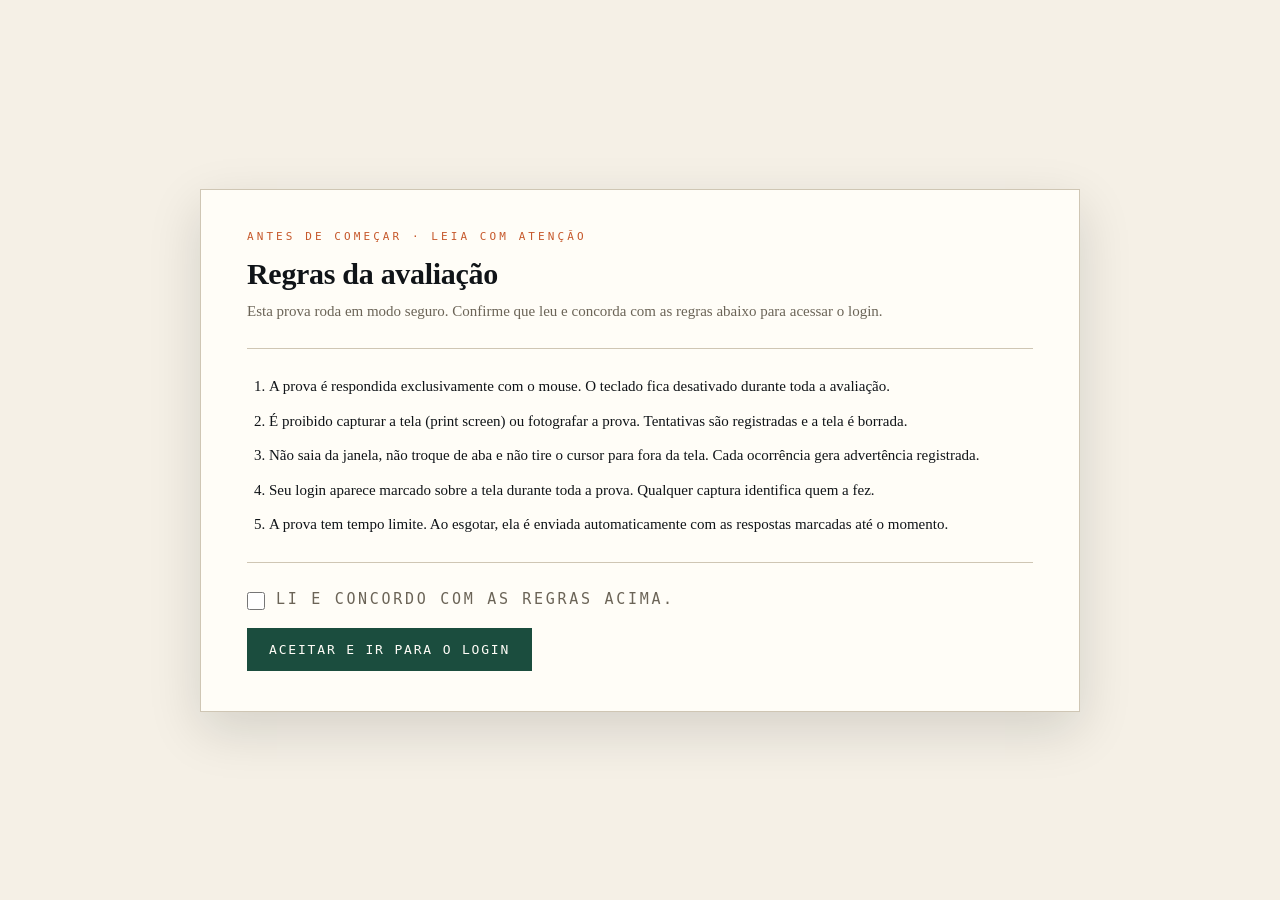
==== index.html @ bd44146a "Publica o sistema de prova online com backend FastAPI e front em Docker. Inclui sorteio individual d" ====
<!DOCTYPE html>
<html lang="pt-BR">
<head>
<meta charset="UTF-8">
<meta name="viewport" content="width=device-width, initial-scale=1.0">
<title>Prova de Algoritmos e Reconhecimento de Padrões</title>
<link rel="stylesheet" href="./styles/main.css">
</head>
<body>

<div class="wrap" id="screen-rules">
  <div class="card"><div class="pad">
    <div class="eyebrow">Antes de começar · leia com atenção</div>
    <h1>Regras da avaliação</h1>
    <p class="sub">Esta prova roda em modo seguro. Confirme que leu e concorda com as regras abaixo para acessar o login.</p>
    <div class="rule"></div>
    <ol id="rules-list" class="rules"></ol>
    <div class="rule"></div>
    <label class="accept" id="accept-row">
      <input type="checkbox" id="accept-check">
      <span>Li e concordo com as regras acima.</span>
    </label>
    <div class="row" style="margin-top:18px">
      <button class="btn" id="btn-accept" disabled>Aceitar e ir para o login</button>
    </div>
  </div></div>
</div>

<div class="wrap hide" id="screen-login">
  <div class="card"><div class="pad">
    <div class="eyebrow">Avaliação · Modo Seguro</div>
    <h1>Prova de Algoritmos<br>e Reconhecimento de Padrões</h1>
    <p class="sub">20 questões objetivas, sorteadas individualmente. Entre com login e senha. A prova só pode ser respondida com o mouse.</p>
    <div class="rule"></div>
    <div class="field"><label for="login">Login</label><input type="text" id="login" autocomplete="off" spellcheck="false"></div>
    <div class="field"><label for="senha">Senha</label><input type="password" id="senha" autocomplete="off"></div>
    <div class="row">
      <button class="btn" id="btn-entrar">Iniciar prova</button>
      <button class="btn alt" id="btn-admin">Área do professor</button>
    </div>
    <div class="err" id="login-err"></div>
    <div class="hint" id="login-hint">Aguardando carregamento da lista de estudantes pelo professor.</div>
  </div></div>
</div>

<div class="wrap hide" id="screen-admin">
  <div class="card"><div class="pad">
    <div class="eyebrow">Área do professor</div>
    <h1>Configuração da prova</h1>
    <p class="sub">Carregue a lista de estudantes (CSV) e, ao fim da aplicação, baixe o gabarito e os resultados consolidados.</p>
    <div class="rule"></div>
    <h2>1. Parâmetros da prova</h2>
    <p class="hint">Defina antes de aplicar. Valem para todos os estudantes; cada um recebe um sorteio diferente das mesmas questões.</p>
    <div class="row" style="margin-top:14px; align-items:flex-end; gap:20px">
      <div class="field" style="margin-bottom:0">
        <label for="cfg-questions">Quantidade de questões</label>
        <input type="number" id="cfg-questions" min="5" step="1" style="width:140px">
        <span class="hint" id="cfg-questions-range"></span>
      </div>
      <div class="field" style="margin-bottom:0">
        <label for="cfg-minutes">Tempo (minutos)</label>
        <input type="number" id="cfg-minutes" min="5" step="1" style="width:140px">
      </div>
      <button class="btn" id="btn-save-config">Salvar parâmetros</button>
    </div>
    <div class="err" id="cfg-err"></div>
    <p class="hint" id="cfg-current"></p>

    <div class="rule"></div>
    <h2>2. Lista de estudantes</h2>
    <p class="hint">Formato do CSV: duas colunas <span class="pill">login,senha</span>, uma linha por estudante (até 40). Cabeçalho opcional.</p>
    <div class="field" style="margin-top:14px">
      <button class="btn alt" id="btn-pick-csv">Selecionar arquivo CSV</button>
      <input type="file" id="csv-input" accept=".csv,text/csv" class="hide">
      <span class="pill" id="csv-status" style="margin-left:10px">nenhum arquivo</span>
    </div>
    <p class="hint">Sem arquivo, o sistema usa uma lista de teste (<span class="pill">aluno01 / 123</span> … <span class="pill">aluno40 / 123</span>).</p>
    <div class="rule"></div>
    <h2>3. Gabarito e resultados</h2>
    <p class="hint">O gabarito comentado fica só aqui. Os resultados aparecem conforme os estudantes finalizam.</p>
    <div class="row" style="margin-top:14px">
      <button class="btn" id="btn-export">Baixar resultados (CSV)</button>
      <button class="btn alt" id="btn-gabarito">Ver gabarito comentado</button>
      <button class="btn alt warn" id="btn-clear">Apagar resultados</button>
    </div>
    <div id="results-box"></div>
    <div class="rule"></div>
    <button class="btn alt" id="btn-admin-back">Voltar ao login</button>
  </div></div>
</div>

<div class="wrap hide" id="screen-gab">
  <div class="card"><div class="pad">
    <div class="eyebrow">Confidencial · professor</div>
    <h1>Gabarito comentado</h1>
    <p class="sub">Banco completo de questões com resposta correta e justificativa.</p>
    <div class="rule"></div>
    <div id="gab-list"></div>
    <div class="rule"></div>
    <button class="btn alt" id="btn-gab-back">Voltar</button>
  </div></div>
</div>

<div class="hide" id="screen-exam">
  <div class="topbar"><span id="exam-who">—</span><span class="timer" id="exam-timer">02:00:00</span></div>
  <div class="watermark" id="watermark" aria-hidden="true"></div>
  <div class="veil" id="veil" aria-hidden="true"><div class="veil-msg" id="veil-msg">Tela protegida</div></div>
  <div class="examwrap" id="exam-scroll"></div>
  <div class="progress">
    <span class="pcount" id="exam-progress">0 / 20 respondidas</span>
    <button class="btn warn" id="btn-finish">Finalizar e enviar</button>
  </div>
</div>

<div class="wrap hide" id="screen-done">
  <div class="card"><div class="pad" style="text-align:center">
    <div class="eyebrow">Prova enviada</div>
    <h1>Respostas registradas</h1>
    <p class="sub" id="done-msg">Sua prova foi enviada com sucesso.</p>
    <div class="rule"></div>
    <div class="scorebig" id="done-score">—</div>
    <p class="hint" id="done-detail"></p>
    <div class="rule"></div>
    <button class="btn alt" id="btn-done-back">Sair</button>
  </div></div>
</div>

<div class="overlay" id="overlay">
  <div class="inner">
    <h2 id="ov-title">Atenção</h2>
    <p id="ov-msg"></p>
    <button class="btn warn" id="ov-resume">Voltar à prova</button>
  </div>
</div>

<script type="module" src="./src/main.js"></script>
</body>
</html>
---- styles/main.css ----
:root{
  --ink:#101418; --paper:#f5f0e6; --line:#cfc6b4;
  --accent:#1b4d3e; --accent2:#c6582b; --warn:#a01b1b;
  --soft:#e7e0d0; --muted:#6b6457;
}
*{box-sizing:border-box;margin:0;padding:0}
html,body{height:100%}
body{
  font-family:"Iowan Old Style","Palatino Linotype",Georgia,serif;
  background:var(--paper); color:var(--ink);
  -webkit-user-select:none; user-select:none; overflow:hidden;
}
.wrap{height:100vh; display:flex; align-items:center; justify-content:center; padding:24px}
.card{background:#fffdf7; border:1px solid var(--line); width:min(880px,100%);
  max-height:92vh; overflow:auto; box-shadow:0 18px 50px rgba(16,20,24,.14)}
.pad{padding:40px 46px}
.eyebrow{font-family:"DejaVu Sans Mono",ui-monospace,monospace; font-size:11px;
  letter-spacing:.28em; text-transform:uppercase; color:var(--accent2); margin-bottom:14px}
h1{font-size:30px; line-height:1.1; font-weight:700; letter-spacing:-.01em}
h2{font-size:20px; font-weight:700; margin-bottom:6px}
p.sub{color:var(--muted); margin-top:10px; font-size:15px; line-height:1.5}
.rule{height:1px; background:var(--line); margin:26px 0}
label{display:block; font-family:"DejaVu Sans Mono",monospace; font-size:11px;
  letter-spacing:.18em; text-transform:uppercase; color:var(--muted); margin:0 0 7px}
input[type=text],input[type=password],input[type=number]{width:100%; padding:13px 14px; border:1px solid var(--line);
  background:#fffdf7; font-size:16px; font-family:inherit; color:var(--ink)}
input:focus{outline:2px solid var(--accent); outline-offset:-1px}
.field{margin-bottom:18px}
.btn{appearance:none; border:none; cursor:pointer; font-family:"DejaVu Sans Mono",monospace;
  font-size:13px; letter-spacing:.14em; text-transform:uppercase; padding:14px 22px;
  background:var(--accent); color:#fffdf7}
.btn:hover{background:#143a2f}
.btn.alt{background:transparent; color:var(--accent); border:1px solid var(--accent)}
.btn.alt:hover{background:var(--soft)}
.btn.warn{background:var(--accent2)} .btn.warn:hover{background:#a8431d}
.err{color:var(--warn); font-size:14px; margin-top:6px; min-height:18px}
.hint{font-size:13px; color:var(--muted); margin-top:8px; line-height:1.5}
.row{display:flex; gap:12px; flex-wrap:wrap; align-items:center}
.topbar{position:fixed; top:0; left:0; right:0; display:flex; justify-content:space-between;
  align-items:center; padding:10px 20px; background:var(--accent); color:#fffdf7;
  font-family:"DejaVu Sans Mono",monospace; font-size:12px; letter-spacing:.06em; z-index:50}
.timer{font-size:15px; font-weight:700; letter-spacing:.08em}
.timer.low{color:#ffd2c2}
.examwrap{height:100vh; padding:56px 24px 84px; overflow:auto}
.qcard{background:#fffdf7; border:1px solid var(--line); width:min(820px,100%);
  margin:0 auto 20px; padding:30px 34px}
.qnum{font-family:"DejaVu Sans Mono",monospace; font-size:11px; letter-spacing:.22em;
  text-transform:uppercase; color:var(--accent2); margin-bottom:12px}
.qtext{font-size:18px; line-height:1.45; margin-bottom:20px}
.opt{display:flex; gap:13px; align-items:flex-start; padding:13px 15px; border:1px solid var(--line);
  margin-bottom:10px; cursor:pointer; background:#fffdf7; transition:background .12s}
.opt:hover{background:var(--soft)}
.opt.sel{border-color:var(--accent); background:#eef4f0; box-shadow:inset 3px 0 0 var(--accent)}
.mark{flex:0 0 auto; width:24px; height:24px; border:1px solid var(--line); border-radius:50%;
  display:flex; align-items:center; justify-content:center;
  font-family:"DejaVu Sans Mono",monospace; font-size:12px; margin-top:1px}
.opt.sel .mark{background:var(--accent); color:#fffdf7; border-color:var(--accent)}
.otext{font-size:16px; line-height:1.4}
.progress{position:fixed; bottom:0; left:0; right:0; background:#fffdf7; border-top:1px solid var(--line);
  padding:14px 24px; display:flex; justify-content:space-between; align-items:center; z-index:40}
.pcount{font-family:"DejaVu Sans Mono",monospace; font-size:13px; color:var(--muted)}
.overlay{position:fixed; inset:0; background:rgba(16,20,24,.92); color:#fffdf7; z-index:100;
  display:none; align-items:center; justify-content:center; text-align:center; padding:30px}
.overlay.show{display:flex}
.overlay .inner{max-width:460px}
.overlay h2{color:#fffdf7; font-size:24px}
.overlay p{margin:14px 0 22px; line-height:1.6; color:#e7e0d0}
table{width:100%; border-collapse:collapse; font-size:14px; margin-top:14px}
th,td{border:1px solid var(--line); padding:8px 10px; text-align:left}
th{background:var(--soft); font-family:"DejaVu Sans Mono",monospace; font-size:11px;
  letter-spacing:.1em; text-transform:uppercase}
.pill{display:inline-block; font-family:"DejaVu Sans Mono",monospace; font-size:11px;
  padding:3px 9px; background:var(--soft); letter-spacing:.08em}
.hide{display:none!important}
.scorebig{font-size:54px; font-weight:700; color:var(--accent); letter-spacing:-.02em}

/* Tela de regras */
.rules{margin:4px 0 0; padding-left:22px}
.rules li{font-size:15px; line-height:1.5; margin-bottom:12px; color:var(--ink)}
.accept{display:flex; gap:11px; align-items:flex-start; cursor:pointer; font-size:15px; line-height:1.4}
.accept input{margin-top:3px; width:18px; height:18px; cursor:pointer; accent-color:var(--accent)}

/* Marca d'água com o login, repetida sobre a prova */
.watermark{position:fixed; inset:0; z-index:30; pointer-events:none;
  display:flex; flex-wrap:wrap; align-content:center; justify-content:center;
  gap:64px 80px; overflow:hidden; transform:rotate(-28deg) scale(1.4);
  opacity:.10; mix-blend-mode:multiply}
.watermark span{font-family:"DejaVu Sans Mono",monospace; font-size:18px;
  letter-spacing:.18em; color:var(--accent); white-space:nowrap; font-weight:700}

/* Véu de borrão ativado em tentativa de captura ou perda de foco */
.veil{position:fixed; inset:0; z-index:90; display:none;
  align-items:center; justify-content:center;
  background:repeating-linear-gradient(45deg,#101418 0 22px,#1b4d3e 22px 44px);
  -webkit-backdrop-filter:blur(18px); backdrop-filter:blur(18px)}
.veil.show{display:flex}
.veil-msg{font-family:"DejaVu Sans Mono",monospace; font-size:18px; letter-spacing:.18em;
  text-transform:uppercase; color:#fffdf7; background:rgba(16,20,24,.6); padding:18px 26px;
  text-align:center; line-height:1.5}
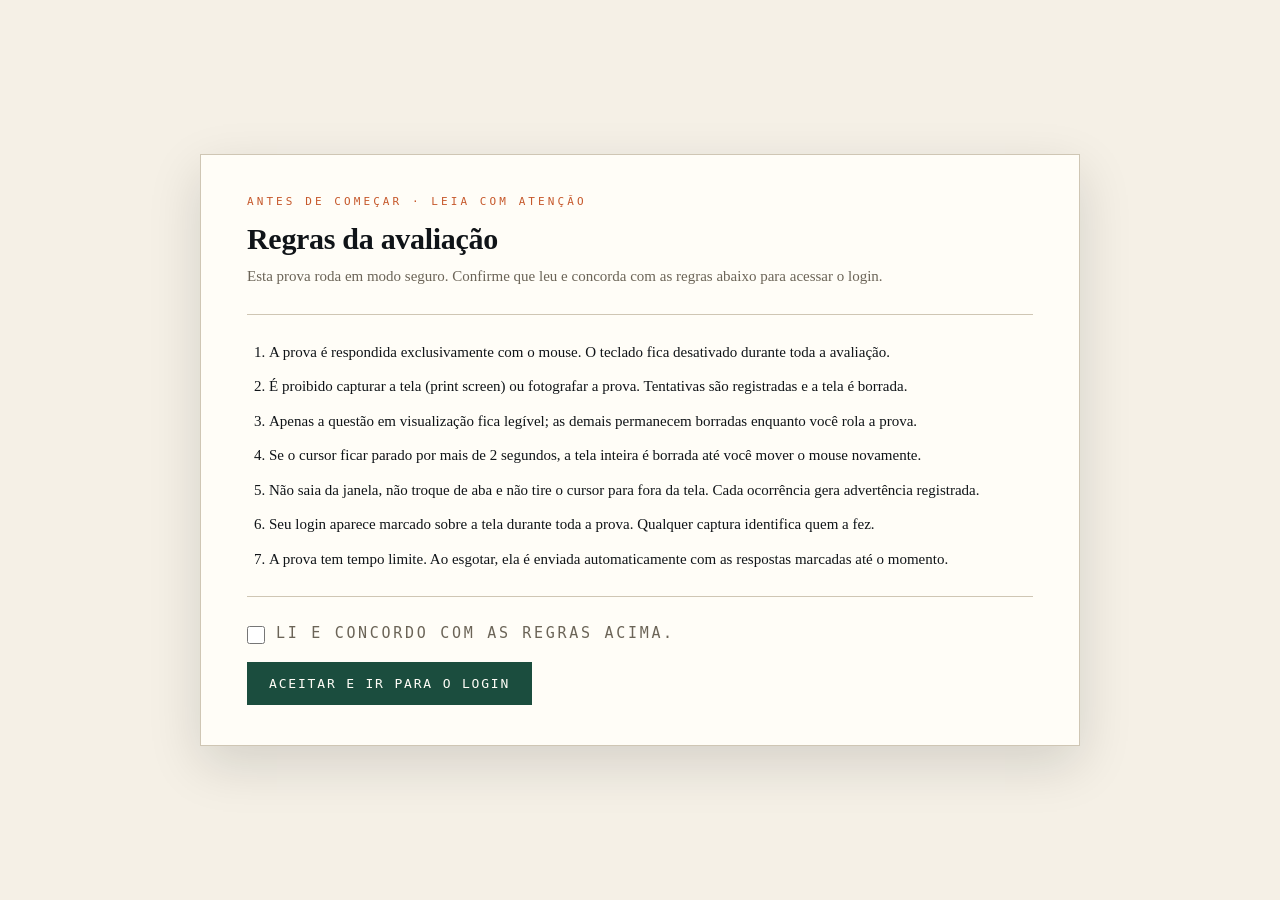
==== commit 3f6cada9: "Atualiza prova para ML, reforça anti-trapaça e melhora importação de turma. Substitui o banco de que" ====
--- a/index.html
+++ b/index.html
@@ -68,13 +68,14 @@
 
     <div class="rule"></div>
     <h2>2. Lista de estudantes</h2>
-    <p class="hint">Formato do CSV: duas colunas <span class="pill">login,senha</span>, uma linha por estudante (até 40). Cabeçalho opcional.</p>
-    <div class="field" style="margin-top:14px">
-      <button class="btn alt" id="btn-pick-csv">Selecionar arquivo CSV</button>
+    <p class="hint">Importe um CSV com duas colunas <span class="pill">login,senha</span> (cabeçalho opcional, até 50 linhas). Ex.: <span class="pill">exemplos/estudantes_turma.csv</span>.</p>
+    <div class="row" style="margin-top:14px; align-items:center; gap:12px">
+      <button class="btn" id="btn-pick-csv">Importar turma (CSV)</button>
       <input type="file" id="csv-input" accept=".csv,text/csv" class="hide">
-      <span class="pill" id="csv-status" style="margin-left:10px">nenhum arquivo</span>
+      <span class="pill" id="csv-status">nenhum arquivo importado</span>
     </div>
-    <p class="hint">Sem arquivo, o sistema usa uma lista de teste (<span class="pill">aluno01 / 123</span> … <span class="pill">aluno40 / 123</span>).</p>
+    <p class="hint" id="roster-status">Nenhuma turma carregada. Sem importação, o sistema usa uma lista de teste (<span class="pill">aluno01 / 123</span> …).</p>
+    <div id="roster-box"></div>
     <div class="rule"></div>
     <h2>3. Gabarito e resultados</h2>
     <p class="hint">O gabarito comentado fica só aqui. Os resultados aparecem conforme os estudantes finalizam.</p>
--- a/styles/main.css
+++ b/styles/main.css
@@ -43,7 +43,8 @@
 .timer.low{color:#ffd2c2}
 .examwrap{height:100vh; padding:56px 24px 84px; overflow:auto}
 .qcard{background:#fffdf7; border:1px solid var(--line); width:min(820px,100%);
-  margin:0 auto 20px; padding:30px 34px}
+  margin:0 auto 20px; padding:30px 34px; transition:filter .25s ease, opacity .25s ease}
+.qcard:not(.qcard-active){filter:blur(10px); opacity:.45; pointer-events:none; user-select:none}
 .qnum{font-family:"DejaVu Sans Mono",monospace; font-size:11px; letter-spacing:.22em;
   text-transform:uppercase; color:var(--accent2); margin-bottom:12px}
 .qtext{font-size:18px; line-height:1.45; margin-bottom:20px}
